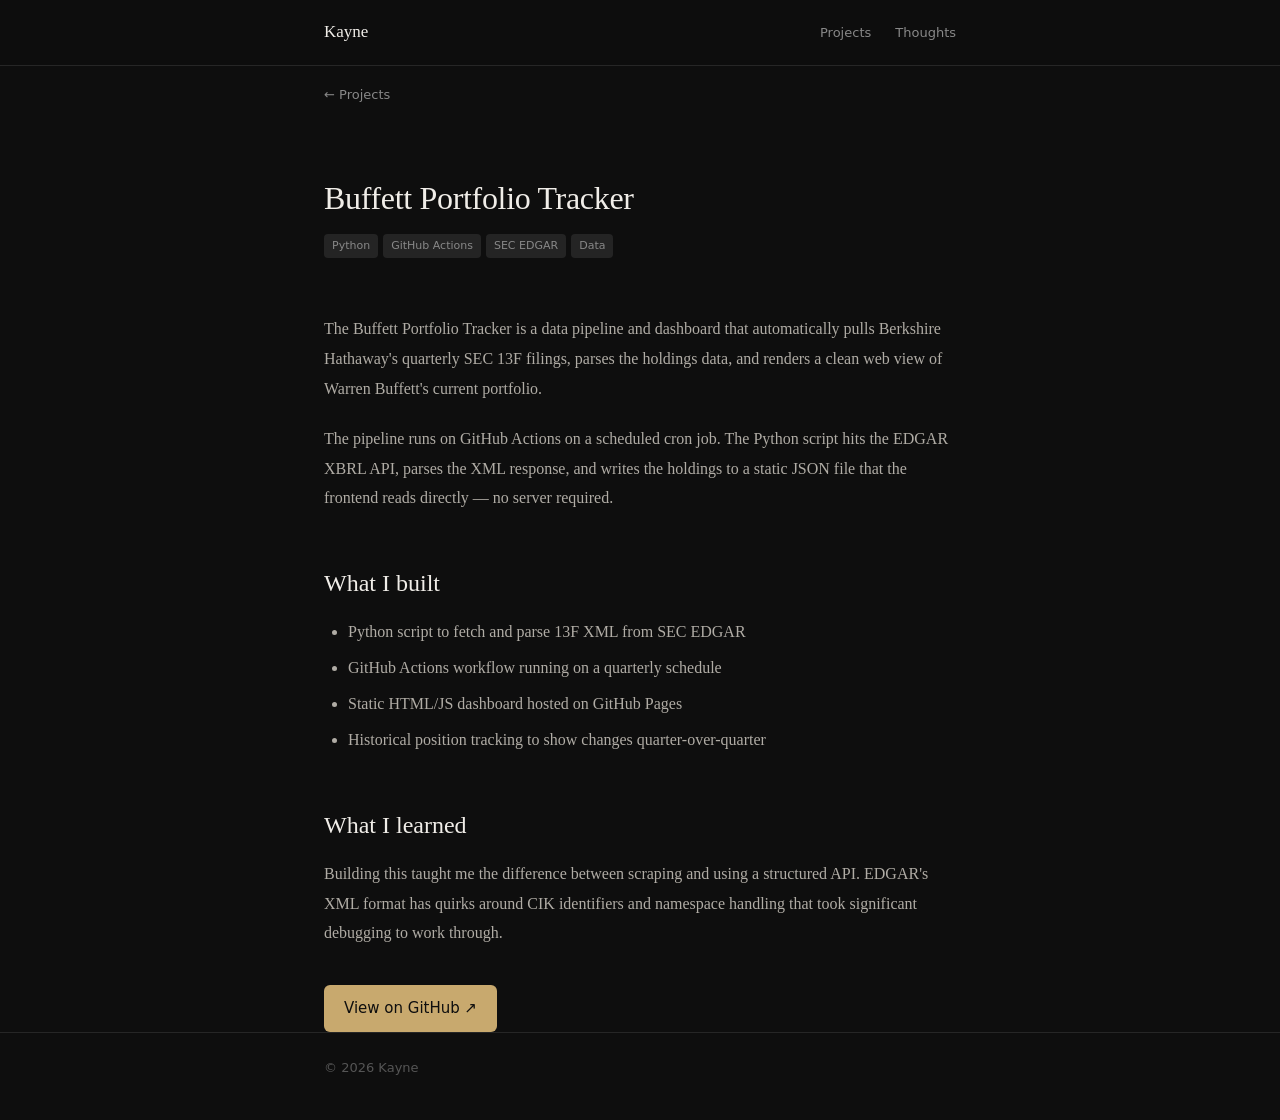
==== projects/buffett-portfolio-tracker.html @ 5461c083 "Add files via upload" ====
<!DOCTYPE html>
<html lang="en">
<head>
  <meta charset="UTF-8">
  <meta name="viewport" content="width=device-width, initial-scale=1.0">
  <title>Buffett Portfolio Tracker — Kayne</title>
  <meta name="description" content="A live web dashboard tracking Berkshire Hathaway's 13F SEC filings, with automated GitHub Actions updates and GitHub Pages hosting.">
  <link rel="stylesheet" href="../assets/css/style.css">
  <link rel="preconnect" href="https://fonts.googleapis.com">
  <link rel="preconnect" href="https://fonts.gstatic.com" crossorigin>
  <link href="https://fonts.googleapis.com/css2?family=Instrument+Serif:ital@0;1&family=Inter:wght@400;500&display=swap" rel="stylesheet">
</head>
<body>

  <header class="nav">
    <div class="wrap nav-inner">
      <a href="/" class="nav-name">Kayne</a>
      <nav aria-label="Main navigation">
        <ul class="nav-links">
          <li><a href="/#projects">Projects</a></li>
          <li><a href="/#thoughts">Thoughts</a></li>
        </ul>
      </nav>
    </div>
  </header>

  <main>
    <div class="wrap">

      <div class="detail-nav">
        <a href="/#projects" class="back-link">← Projects</a>
      </div>

      <header class="detail-header">
        <h1 class="detail-title">Buffett Portfolio Tracker</h1>
        <div class="detail-meta">
          <div class="project-tags">
            <span class="tag">Python</span>
            <span class="tag">GitHub Actions</span>
            <span class="tag">SEC EDGAR</span>
            <span class="tag">Data</span>
          </div>
        </div>
      </header>

      <!--
        Optional: add a cover image by uncommenting this line
        and saving your image to assets/images/
      -->
      <!-- <img src="../assets/images/buffett-tracker-cover.jpg" alt="Buffett Portfolio Tracker" class="detail-cover"> -->

      <div class="detail-body">
        <!--
          YOUR PROJECT DESCRIPTION GOES HERE.
          Use <p> for paragraphs, <h2> for section headings,
          <ul> for bullet lists, <code> for inline code.
        -->

        <p>The Buffett Portfolio Tracker is a data pipeline and dashboard that automatically pulls Berkshire Hathaway's quarterly SEC 13F filings, parses the holdings data, and renders a clean web view of Warren Buffett's current portfolio.</p>

        <p>The pipeline runs on GitHub Actions on a scheduled cron job. The Python script hits the EDGAR XBRL API, parses the XML response, and writes the holdings to a static JSON file that the frontend reads directly — no server required.</p>

        <h2>What I built</h2>

        <ul>
          <li>Python script to fetch and parse 13F XML from SEC EDGAR</li>
          <li>GitHub Actions workflow running on a quarterly schedule</li>
          <li>Static HTML/JS dashboard hosted on GitHub Pages</li>
          <li>Historical position tracking to show changes quarter-over-quarter</li>
        </ul>

        <h2>What I learned</h2>

        <p>Building this taught me the difference between scraping and using a structured API. EDGAR's XML format has quirks around CIK identifiers and namespace handling that took significant debugging to work through.</p>

        <a href="https://github.com" class="cta-button" target="_blank" rel="noopener">
          View on GitHub ↗
        </a>
      </div>

    </div>
  </main>

  <footer class="footer">
    <div class="wrap">
      <p>© <span id="year"></span> Kayne</p>
    </div>
  </footer>

  <script>
    document.getElementById('year').textContent = new Date().getFullYear();
  </script>
</body>
</html>
---- assets/css/style.css ----
/* ============================================================
   PORTFOLIO — style.css  (dark theme)
   Fonts: Lora (serif, body/display) + DM Sans (UI/nav)
   — closest free equivalents to Dario's Tiempos Text + Söhne
   ============================================================ */

/* ---- TOKENS ---- */
:root {
  /* Dark palette */
  --color-bg:         #0e0e0e;
  --color-surface:    #161616;
  --color-card-bg:    #1c1c1c;
  --color-border:     #262626;
  --color-border-mid: #333333;

  /* Text */
  --color-text:       #e8e6e1;
  --color-muted:      #888888;
  --color-faint:      #555555;
  --color-heading:    #f0ede8;

  /* Accent — warm amber, not cold blue */
  --color-accent:     #c8a96e;

  /* Tags */
  --color-tag-bg:     #242424;
  --color-tag-text:   #888888;

  /* Fonts — swap these if you buy Tiempos Text + Söhne licenses */
  --font-serif: 'Lora', Georgia, 'Times New Roman', serif;
  --font-sans:  'DM Sans', system-ui, -apple-system, sans-serif;

  /* Type scale */
  --text-xs:   11px;
  --text-sm:   13px;
  --text-base: 15px;
  --text-md:   16px;
  --text-lg:   18px;
  --text-xl:   24px;
  --text-2xl:  32px;
  --text-3xl:  42px;

  /* Spacing */
  --space-xs:  8px;
  --space-sm:  16px;
  --space-md:  24px;
  --space-lg:  40px;
  --space-xl:  56px;
  --space-2xl: 80px;

  --radius-sm: 6px;
  --radius-md: 10px;
  --max-width: 680px;
}

/* ---- RESET ---- */
*, *::before, *::after { box-sizing: border-box; margin: 0; padding: 0; }
ul { list-style: none; }
img { display: block; max-width: 100%; }

/* ---- BASE ---- */
html { scroll-behavior: smooth; }

body {
  font-family: var(--font-sans);
  font-size: var(--text-base);
  line-height: 1.7;
  color: var(--color-text);
  background: var(--color-bg);
  -webkit-font-smoothing: antialiased;
  -moz-osx-font-smoothing: grayscale;
}

a {
  color: var(--color-accent);
  text-decoration: none;
}
a:hover { text-decoration: underline; }

/* ---- LAYOUT ---- */
.wrap {
  max-width: var(--max-width);
  margin: 0 auto;
  padding: 0 var(--space-md);
}

.divider {
  border: none;
  border-top: 1px solid var(--color-border);
}

.section-label {
  font-family: var(--font-sans);
  font-size: var(--text-xs);
  letter-spacing: 0.12em;
  text-transform: uppercase;
  color: var(--color-faint);
  margin-bottom: var(--space-md);
  font-weight: 500;
}

/* ---- NAV ---- */
.nav {
  position: sticky;
  top: 0;
  background: rgba(14, 14, 14, 0.92);
  backdrop-filter: blur(10px);
  -webkit-backdrop-filter: blur(10px);
  border-bottom: 1px solid var(--color-border);
  z-index: 100;
  padding: 18px 0;
}

.nav-inner {
  display: flex;
  justify-content: space-between;
  align-items: center;
}

.nav-name {
  font-family: var(--font-serif);
  font-size: 17px;
  font-weight: 400;
  color: var(--color-heading);
  text-decoration: none;
}
.nav-name:hover { text-decoration: none; color: var(--color-heading); }

.nav-links {
  display: flex;
  gap: var(--space-md);
}
.nav-links a {
  font-family: var(--font-sans);
  font-size: var(--text-sm);
  color: var(--color-muted);
  text-decoration: none;
}
.nav-links a:hover { color: var(--color-text); text-decoration: none; }

/* ---- PROFILE ---- */
.profile {
  padding: var(--space-2xl) 0 var(--space-xl);
}

.profile-photo,
.profile-photo-placeholder {
  width: 88px;
  height: 88px;
  border-radius: 50%;
  margin-bottom: var(--space-sm);
  object-fit: cover;
}

.profile-photo-placeholder {
  background: #222;
  border: 1px solid var(--color-border-mid);
  display: flex;
  align-items: center;
  justify-content: center;
  font-family: var(--font-serif);
  font-size: 28px;
  color: var(--color-muted);
}

.profile-name {
  font-family: var(--font-serif);
  font-size: var(--text-3xl);
  font-weight: 400;
  line-height: 1.1;
  letter-spacing: -0.01em;
  color: var(--color-heading);
  margin-bottom: var(--space-xs);
}

.profile-role {
  font-family: var(--font-sans);
  font-size: var(--text-base);
  color: var(--color-muted);
  margin-bottom: var(--space-sm);
}

.profile-bio {
  font-family: var(--font-serif);
  font-size: var(--text-md);
  line-height: 1.8;
  color: #b0aca5;
  max-width: 560px;
  margin-bottom: var(--space-sm);
}

.social-links {
  display: flex;
  flex-wrap: wrap;
  gap: var(--space-xs);
}

.social-link {
  display: inline-flex;
  align-items: center;
  gap: 6px;
  font-family: var(--font-sans);
  font-size: var(--text-sm);
  color: var(--color-muted);
  padding: 6px 12px;
  border: 1px solid var(--color-border-mid);
  border-radius: var(--radius-sm);
  background: var(--color-surface);
  transition: border-color 0.15s, color 0.15s;
}
.social-link:hover {
  border-color: #555;
  color: var(--color-text);
  text-decoration: none;
}

/* ---- SECTIONS ---- */
.section {
  padding: var(--space-xl) 0;
}

/* ---- PROJECTS GRID ---- */
.projects-grid {
  display: grid;
  grid-template-columns: 1fr 1fr;
  gap: var(--space-sm);
}

.project-card {
  background: var(--color-card-bg);
  border-radius: var(--radius-md);
  padding: var(--space-sm) 20px;
  border: 1px solid var(--color-border);
  transition: border-color 0.15s;
  display: flex;
  flex-direction: column;
}
.project-card:hover {
  border-color: var(--color-border-mid);
}

.project-pin {
  display: inline-flex;
  align-items: center;
  gap: 4px;
  font-size: 10px;
  letter-spacing: 0.08em;
  text-transform: uppercase;
  color: var(--color-accent);
  opacity: 0.8;
  margin-bottom: 8px;
}
.project-pin svg { opacity: 0.7; }

.project-cover {
  width: 100%;
  height: 140px;
  object-fit: cover;
  border-radius: 6px;
  margin-bottom: var(--space-sm);
}

.project-title {
  font-family: var(--font-sans);
  font-size: var(--text-base);
  font-weight: 500;
  color: var(--color-heading);
  margin-bottom: 5px;
}

.project-summary {
  font-family: var(--font-sans);
  font-size: var(--text-sm);
  color: var(--color-muted);
  line-height: 1.65;
  margin-bottom: var(--space-sm);
  flex: 1;
}

.project-tags {
  display: flex;
  flex-wrap: wrap;
  gap: 5px;
  margin-bottom: var(--space-sm);
}

.tag {
  font-family: var(--font-sans);
  font-size: var(--text-xs);
  padding: 3px var(--space-xs);
  background: var(--color-tag-bg);
  color: var(--color-tag-text);
  border-radius: 4px;
}

.project-links {
  display: flex;
  gap: var(--space-sm);
  align-items: center;
  margin-top: auto;
}

.project-link {
  font-family: var(--font-sans);
  font-size: 12px;
  color: var(--color-accent);
  text-decoration: none;
  display: inline-flex;
  align-items: center;
  gap: 3px;
}
.project-link:hover { text-decoration: underline; }

/* ---- THOUGHTS LIST ---- */
.thought-list {
  display: flex;
  flex-direction: column;
}

.thought-item {
  padding: var(--space-sm) 0;
  border-bottom: 1px solid var(--color-border);
}
.thought-item:first-child { padding-top: 0; }
.thought-item:last-child { border-bottom: none; }

.thought-pin {
  display: inline-flex;
  align-items: center;
  gap: 4px;
  font-size: 10px;
  letter-spacing: 0.08em;
  text-transform: uppercase;
  color: var(--color-accent);
  opacity: 0.8;
  margin-bottom: 4px;
}

.thought-date {
  font-family: var(--font-sans);
  font-size: 12px;
  color: var(--color-faint);
  margin-bottom: 4px;
}

.thought-title {
  font-family: var(--font-serif);
  font-size: var(--text-md);
  font-weight: 400;
  color: var(--color-heading);
  margin-bottom: 5px;
  display: block;
  text-decoration: none;
  line-height: 1.4;
}
.thought-title:hover { color: var(--color-accent); text-decoration: none; }

.thought-summary {
  font-family: var(--font-sans);
  font-size: var(--text-sm);
  color: var(--color-muted);
  line-height: 1.65;
}

.thought-tags {
  display: flex;
  flex-wrap: wrap;
  gap: 5px;
  margin-top: var(--space-xs);
}

/* ---- VIEW MORE / OVERFLOW PANEL ---- */
.view-more-wrap {
  margin-top: var(--space-sm);
}

.view-more-btn {
  display: inline-flex;
  align-items: center;
  gap: 6px;
  font-family: var(--font-sans);
  font-size: var(--text-sm);
  color: var(--color-muted);
  background: none;
  border: 1px solid var(--color-border-mid);
  border-radius: var(--radius-sm);
  padding: 7px 14px;
  cursor: pointer;
  transition: color 0.15s, border-color 0.15s;
}
.view-more-btn:hover {
  color: var(--color-text);
  border-color: #555;
}
.view-more-btn .chevron {
  transition: transform 0.2s ease;
}
.view-more-btn[aria-expanded="true"] .chevron {
  transform: rotate(180deg);
}

.overflow-panel {
  overflow: hidden;
  max-height: 0;
  transition: max-height 0.35s ease;
}
.overflow-panel.open {
  max-height: 9999px; /* large enough for any content */
}

.overflow-grid {
  padding-top: var(--space-sm);
}
.overflow-list .thought-item:first-child {
  padding-top: var(--space-sm);
  border-top: 1px solid var(--color-border);
}

/* ---- FOOTER ---- */
.footer {
  padding: var(--space-md) 0 var(--space-lg);
  border-top: 1px solid var(--color-border);
}
.footer p {
  font-family: var(--font-sans);
  font-size: var(--text-sm);
  color: var(--color-faint);
}

/* ============================================================
   PROJECT DETAIL PAGE
   ============================================================ */
.detail-nav {
  padding: var(--space-sm) 0;
  margin-bottom: var(--space-xl);
}
.back-link {
  font-family: var(--font-sans);
  font-size: var(--text-sm);
  color: var(--color-muted);
  text-decoration: none;
  display: inline-flex;
  align-items: center;
  gap: 6px;
}
.back-link:hover { color: var(--color-text); text-decoration: none; }

.detail-header { margin-bottom: var(--space-lg); }

.detail-title {
  font-family: var(--font-serif);
  font-size: var(--text-2xl);
  font-weight: 400;
  line-height: 1.2;
  letter-spacing: -0.01em;
  color: var(--color-heading);
  margin-bottom: var(--space-sm);
}
.detail-meta {
  display: flex;
  flex-wrap: wrap;
  gap: var(--space-sm);
  align-items: center;
  font-family: var(--font-sans);
  font-size: var(--text-sm);
  color: var(--color-muted);
}
.detail-cover {
  width: 100%;
  border-radius: var(--radius-md);
  margin-bottom: var(--space-lg);
}

.detail-body {
  font-family: var(--font-serif);
  font-size: var(--text-md);
  line-height: 1.85;
  color: #b0aca5;
}
.detail-body p { margin-bottom: 1.3em; }
.detail-body h2 {
  font-family: var(--font-serif);
  font-size: var(--text-xl);
  font-weight: 400;
  color: var(--color-heading);
  margin: 2em 0 0.5em;
}
.detail-body ul, .detail-body ol {
  padding-left: 1.5em;
  margin-bottom: 1.3em;
  list-style: revert;
}
.detail-body li { margin-bottom: 0.4em; }
.detail-body code {
  font-family: 'SF Mono', 'Fira Code', monospace;
  font-size: 0.88em;
  background: var(--color-card-bg);
  padding: 2px 5px;
  border-radius: 4px;
  color: var(--color-text);
}

.cta-button {
  display: inline-flex;
  align-items: center;
  gap: 6px;
  font-family: var(--font-sans);
  font-size: var(--text-base);
  padding: 10px 20px;
  background: var(--color-accent);
  color: #0e0e0e;
  border-radius: var(--radius-sm);
  text-decoration: none;
  margin-top: var(--space-sm);
  font-weight: 500;
  transition: opacity 0.15s;
}
.cta-button:hover { opacity: 0.85; text-decoration: none; color: #0e0e0e; }

/* ============================================================
   BLOG POST PAGE
   ============================================================ */
.post-header {
  padding-top: var(--space-xl);
  padding-bottom: var(--space-lg);
  border-bottom: 1px solid var(--color-border);
  margin-bottom: var(--space-xl);
}
.post-title {
  font-family: var(--font-serif);
  font-size: var(--text-2xl);
  font-weight: 400;
  line-height: 1.25;
  letter-spacing: -0.01em;
  color: var(--color-heading);
  margin-bottom: var(--space-sm);
}
.post-meta {
  font-family: var(--font-sans);
  font-size: var(--text-sm);
  color: var(--color-muted);
  display: flex;
  gap: var(--space-sm);
  flex-wrap: wrap;
  align-items: center;
}

.post-body {
  font-family: var(--font-serif);
  font-size: var(--text-md);
  line-height: 1.9;
  color: #b0aca5;
  padding-bottom: var(--space-2xl);
}
.post-body p { margin-bottom: 1.4em; }
.post-body h2 {
  font-family: var(--font-serif);
  font-size: var(--text-xl);
  font-weight: 400;
  margin: 2.5em 0 0.6em;
  color: var(--color-heading);
}
.post-body blockquote {
  border-left: 2px solid var(--color-border-mid);
  padding-left: var(--space-sm);
  color: var(--color-muted);
  font-style: italic;
  margin: 1.5em 0;
}
.post-body ul, .post-body ol {
  padding-left: 1.5em;
  margin-bottom: 1.4em;
  list-style: revert;
}
.post-body li { margin-bottom: 0.5em; }
.post-body code {
  font-family: 'SF Mono', 'Fira Code', monospace;
  font-size: 0.88em;
  background: var(--color-card-bg);
  padding: 2px 5px;
  border-radius: 4px;
  color: var(--color-text);
}
.post-body pre {
  background: var(--color-card-bg);
  border: 1px solid var(--color-border);
  border-radius: var(--radius-sm);
  padding: var(--space-sm);
  overflow-x: auto;
  margin-bottom: 1.4em;
}
.post-body pre code { background: none; padding: 0; }

/* ============================================================
   RESPONSIVE
   ============================================================ */
@media (max-width: 560px) {
  .profile { padding: var(--space-xl) 0 var(--space-lg); }
  .profile-name { font-size: var(--text-2xl); }
  .projects-grid { grid-template-columns: 1fr; }
  .nav-links { gap: var(--space-sm); }
  .detail-title, .post-title { font-size: var(--text-xl); }
}
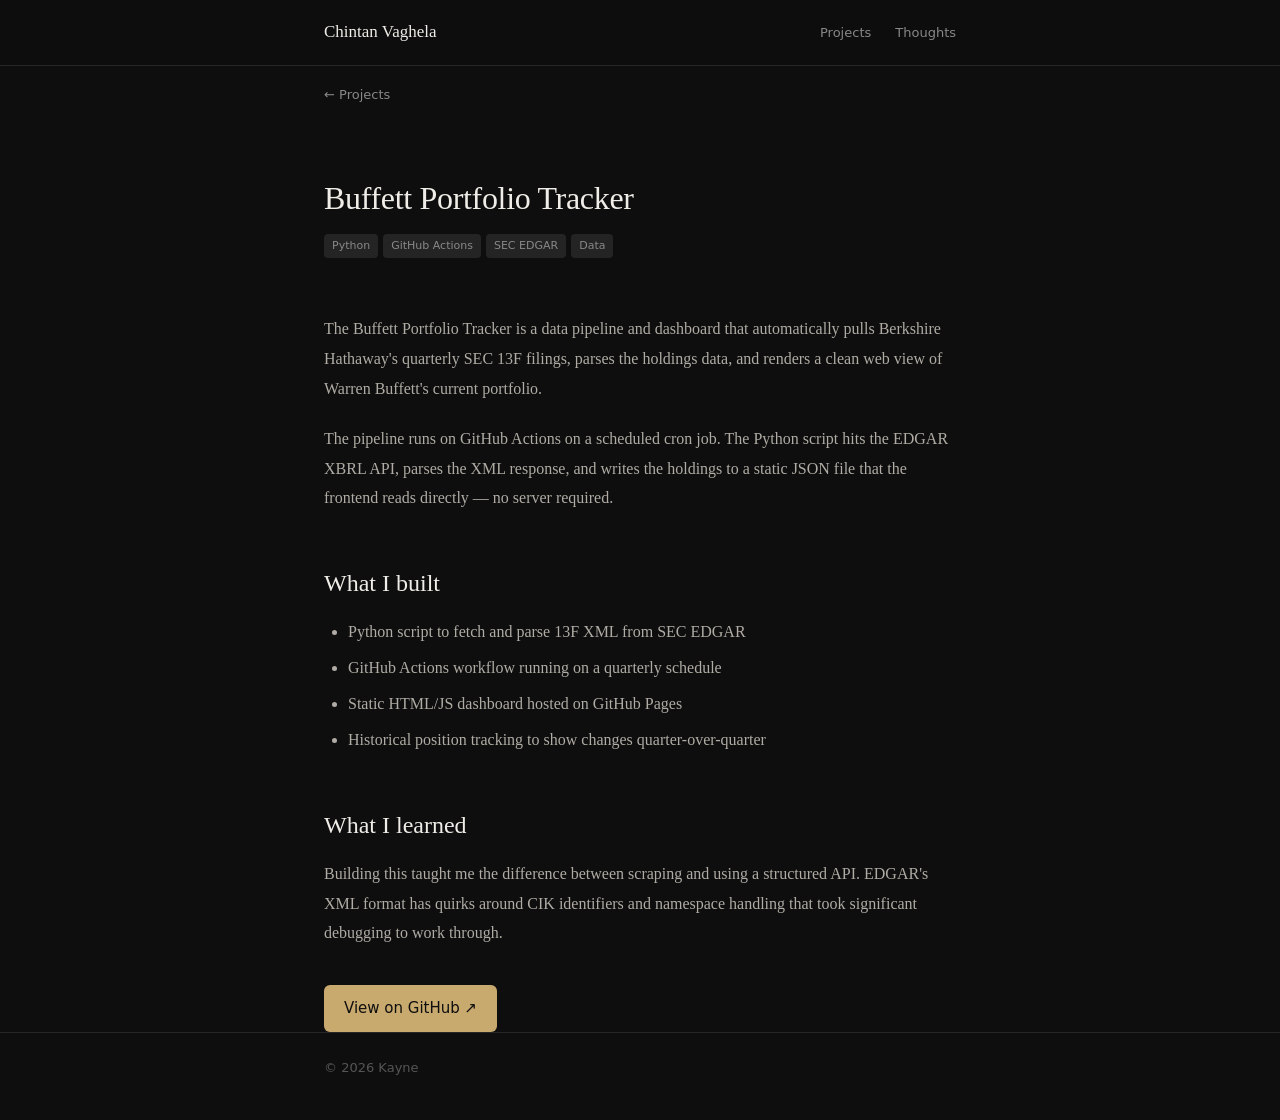
==== commit 5bad1c8a: "Update title and navigation name in HTML" ====
--- a/projects/buffett-portfolio-tracker.html
+++ b/projects/buffett-portfolio-tracker.html
@@ -3,7 +3,7 @@
 <head>
   <meta charset="UTF-8">
   <meta name="viewport" content="width=device-width, initial-scale=1.0">
-  <title>Buffett Portfolio Tracker — Kayne</title>
+  <title>Buffett Portfolio Tracker — Chintan Vaghela</title>
   <meta name="description" content="A live web dashboard tracking Berkshire Hathaway's 13F SEC filings, with automated GitHub Actions updates and GitHub Pages hosting.">
   <link rel="stylesheet" href="../assets/css/style.css">
   <link rel="preconnect" href="https://fonts.googleapis.com">
@@ -14,7 +14,7 @@
 
   <header class="nav">
     <div class="wrap nav-inner">
-      <a href="/" class="nav-name">Kayne</a>
+      <a href="/" class="nav-name">Chintan Vaghela</a>
       <nav aria-label="Main navigation">
         <ul class="nav-links">
           <li><a href="/#projects">Projects</a></li>
